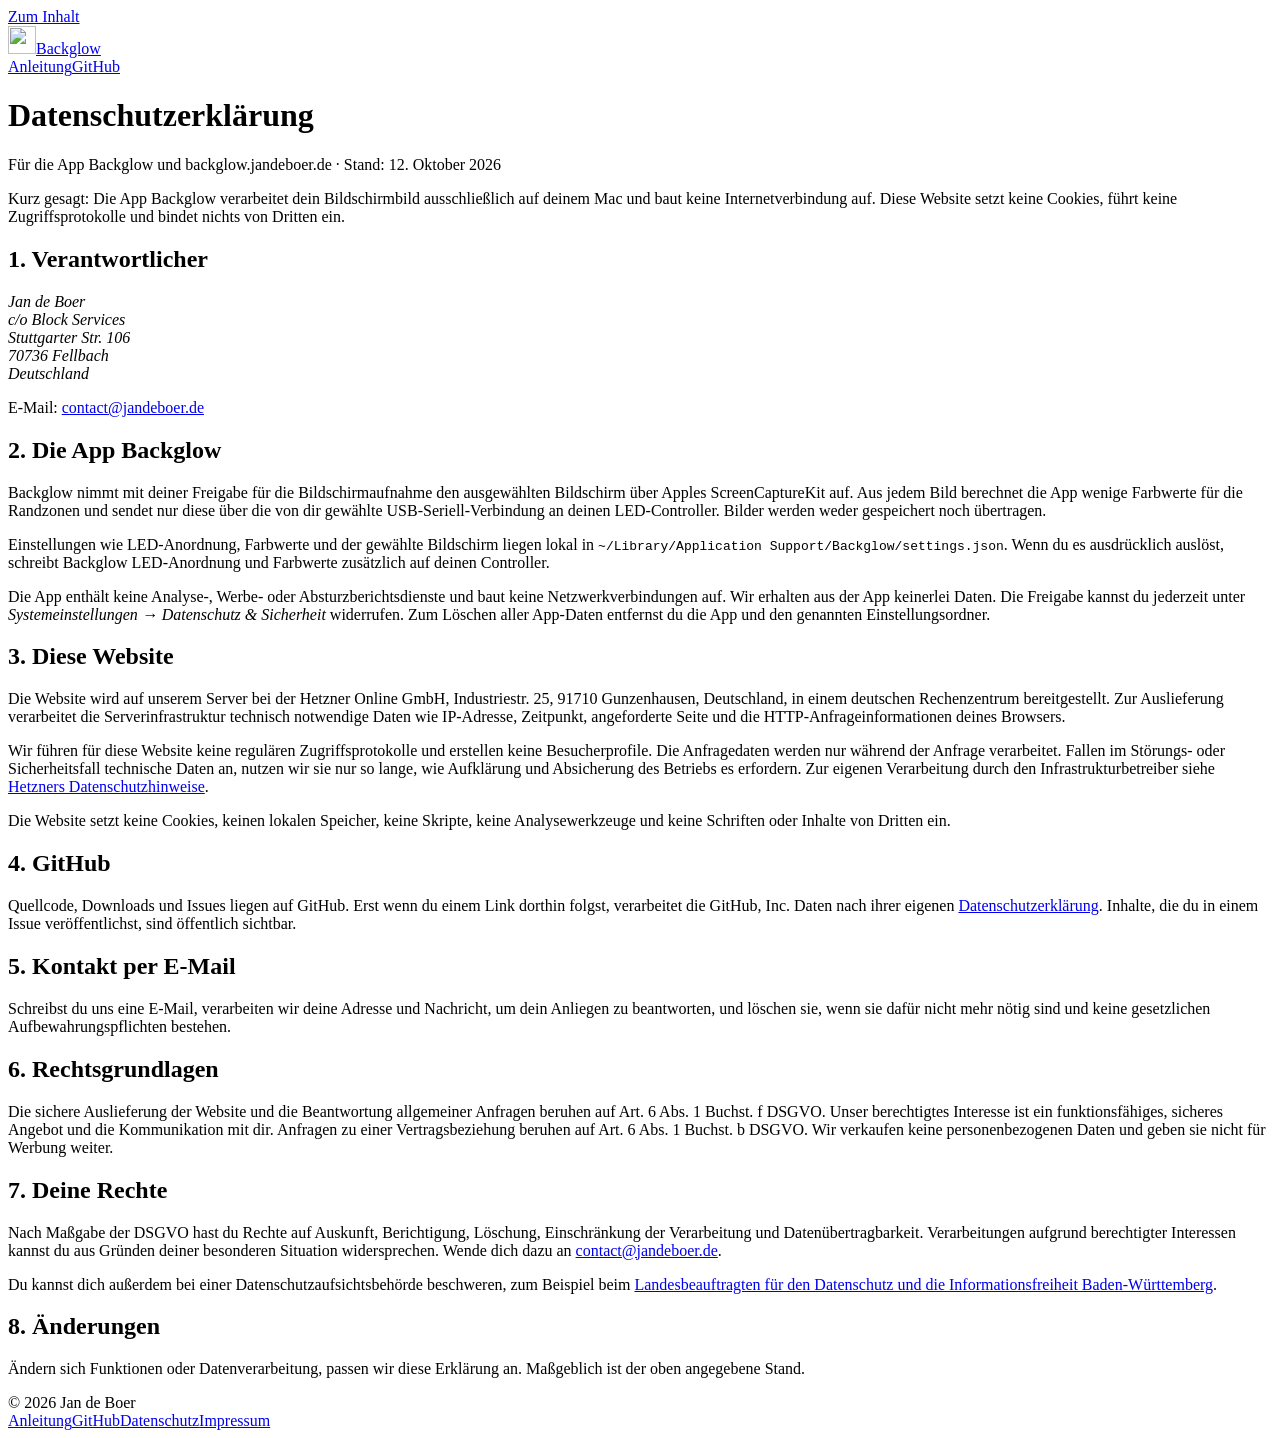
==== Website/public/datenschutz/index.html @ e16cd0af "Add landing and docs page for backglow.jandeboer.de Static German site with setup guide, privacy pol" ====
<!doctype html>
<html lang="de">
<head>
  <meta charset="utf-8"><meta name="viewport" content="width=device-width, initial-scale=1">
  <title>Datenschutzerklärung – Backglow</title>
  <meta name="description" content="Wie die Backglow-App und diese Website mit Daten umgehen.">
  <link rel="canonical" href="https://backglow.jandeboer.de/datenschutz/">
  <meta name="theme-color" content="#070a14">
  <link rel="icon" type="image/png" href="/assets/icon.png"><link rel="apple-touch-icon" href="/assets/apple-touch-icon.png">
  <link rel="stylesheet" href="/styles.css">
</head>
<body>
<a class="skip" href="#main">Zum Inhalt</a>
<header class="site-header"><div class="wrap">
  <a class="brand" href="/"><img src="/assets/icon.png" alt="" width="28" height="28"><span>Backglow</span></a>
  <nav aria-label="Hauptnavigation"><a href="/docs/">Anleitung</a><a href="https://github.com/Janldeboer/Backglow">GitHub</a></nav>
</div></header>

<div class="wrap page single">
  <main id="main" class="prose">
    <h1>Datenschutzerklärung</h1>
    <p class="meta">Für die App Backglow und backglow.jandeboer.de · Stand: 12. Oktober 2026</p>
    <p>Kurz gesagt: Die App Backglow verarbeitet dein Bildschirmbild ausschließlich auf deinem Mac und baut keine Internetverbindung auf. Diese Website setzt keine Cookies, führt keine Zugriffsprotokolle und bindet nichts von Dritten ein.</p>

    <h2>1. Verantwortlicher</h2>
    <address>Jan de Boer<br>c/o Block Services<br>Stuttgarter Str. 106<br>70736 Fellbach<br>Deutschland</address>
    <p>E-Mail: <a href="mailto:contact@jandeboer.de">contact@jandeboer.de</a></p>

    <h2>2. Die App Backglow</h2>
    <p>Backglow nimmt mit deiner Freigabe für die Bildschirmaufnahme den ausgewählten Bildschirm über Apples ScreenCaptureKit auf. Aus jedem Bild berechnet die App wenige Farbwerte für die Randzonen und sendet nur diese über die von dir gewählte USB-Seriell-Verbindung an deinen LED-Controller. Bilder werden weder gespeichert noch übertragen.</p>
    <p>Einstellungen wie LED-Anordnung, Farbwerte und der gewählte Bildschirm liegen lokal in <code>~/Library/Application Support/Backglow/settings.json</code>. Wenn du es ausdrücklich auslöst, schreibt Backglow LED-Anordnung und Farbwerte zusätzlich auf deinen Controller.</p>
    <p>Die App enthält keine Analyse-, Werbe- oder Absturzberichtsdienste und baut keine Netzwerkverbindungen auf. Wir erhalten aus der App keinerlei Daten. Die Freigabe kannst du jederzeit unter <em>Systemeinstellungen → Datenschutz &amp; Sicherheit</em> widerrufen. Zum Löschen aller App-Daten entfernst du die App und den genannten Einstellungsordner.</p>

    <h2>3. Diese Website</h2>
    <p>Die Website wird auf unserem Server bei der Hetzner Online GmbH, Industriestr. 25, 91710 Gunzenhausen, Deutschland, in einem deutschen Rechenzentrum bereitgestellt. Zur Auslieferung verarbeitet die Serverinfrastruktur technisch notwendige Daten wie IP-Adresse, Zeitpunkt, angeforderte Seite und die HTTP-Anfrageinformationen deines Browsers.</p>
    <p>Wir führen für diese Website keine regulären Zugriffsprotokolle und erstellen keine Besucherprofile. Die Anfragedaten werden nur während der Anfrage verarbeitet. Fallen im Störungs- oder Sicherheitsfall technische Daten an, nutzen wir sie nur so lange, wie Aufklärung und Absicherung des Betriebs es erfordern. Zur eigenen Verarbeitung durch den Infrastrukturbetreiber siehe <a href="https://www.hetzner.com/legal/privacy-policy/">Hetzners Datenschutzhinweise</a>.</p>
    <p>Die Website setzt keine Cookies, keinen lokalen Speicher, keine Skripte, keine Analysewerkzeuge und keine Schriften oder Inhalte von Dritten ein.</p>

    <h2>4. GitHub</h2>
    <p>Quellcode, Downloads und Issues liegen auf GitHub. Erst wenn du einem Link dorthin folgst, verarbeitet die GitHub, Inc. Daten nach ihrer eigenen <a href="https://docs.github.com/de/site-policy/privacy-policies/github-general-privacy-statement">Datenschutzerklärung</a>. Inhalte, die du in einem Issue veröffentlichst, sind öffentlich sichtbar.</p>

    <h2>5. Kontakt per E-Mail</h2>
    <p>Schreibst du uns eine E-Mail, verarbeiten wir deine Adresse und Nachricht, um dein Anliegen zu beantworten, und löschen sie, wenn sie dafür nicht mehr nötig sind und keine gesetzlichen Aufbewahrungspflichten bestehen.</p>

    <h2>6. Rechtsgrundlagen</h2>
    <p>Die sichere Auslieferung der Website und die Beantwortung allgemeiner Anfragen beruhen auf Art. 6 Abs. 1 Buchst. f DSGVO. Unser berechtigtes Interesse ist ein funktionsfähiges, sicheres Angebot und die Kommunikation mit dir. Anfragen zu einer Vertragsbeziehung beruhen auf Art. 6 Abs. 1 Buchst. b DSGVO. Wir verkaufen keine personenbezogenen Daten und geben sie nicht für Werbung weiter.</p>

    <h2>7. Deine Rechte</h2>
    <p>Nach Maßgabe der DSGVO hast du Rechte auf Auskunft, Berichtigung, Löschung, Einschränkung der Verarbeitung und Datenübertragbarkeit. Verarbeitungen aufgrund berechtigter Interessen kannst du aus Gründen deiner besonderen Situation widersprechen. Wende dich dazu an <a href="mailto:contact@jandeboer.de">contact@jandeboer.de</a>.</p>
    <p>Du kannst dich außerdem bei einer Datenschutzaufsichtsbehörde beschweren, zum Beispiel beim <a href="https://www.baden-wuerttemberg.datenschutz.de/beschwerde/">Landesbeauftragten für den Datenschutz und die Informationsfreiheit Baden-Württemberg</a>.</p>

    <h2>8. Änderungen</h2>
    <p>Ändern sich Funktionen oder Datenverarbeitung, passen wir diese Erklärung an. Maßgeblich ist der oben angegebene Stand.</p>
  </main>
</div>

<footer class="site-footer"><div class="wrap">
  <span>© 2026 Jan de Boer</span>
  <nav aria-label="Rechtliche Informationen"><a href="/docs/">Anleitung</a><a href="https://github.com/Janldeboer/Backglow">GitHub</a><a href="/datenschutz/" aria-current="page">Datenschutz</a><a href="/impressum/">Impressum</a></nav>
</div></footer>
</body>
</html>
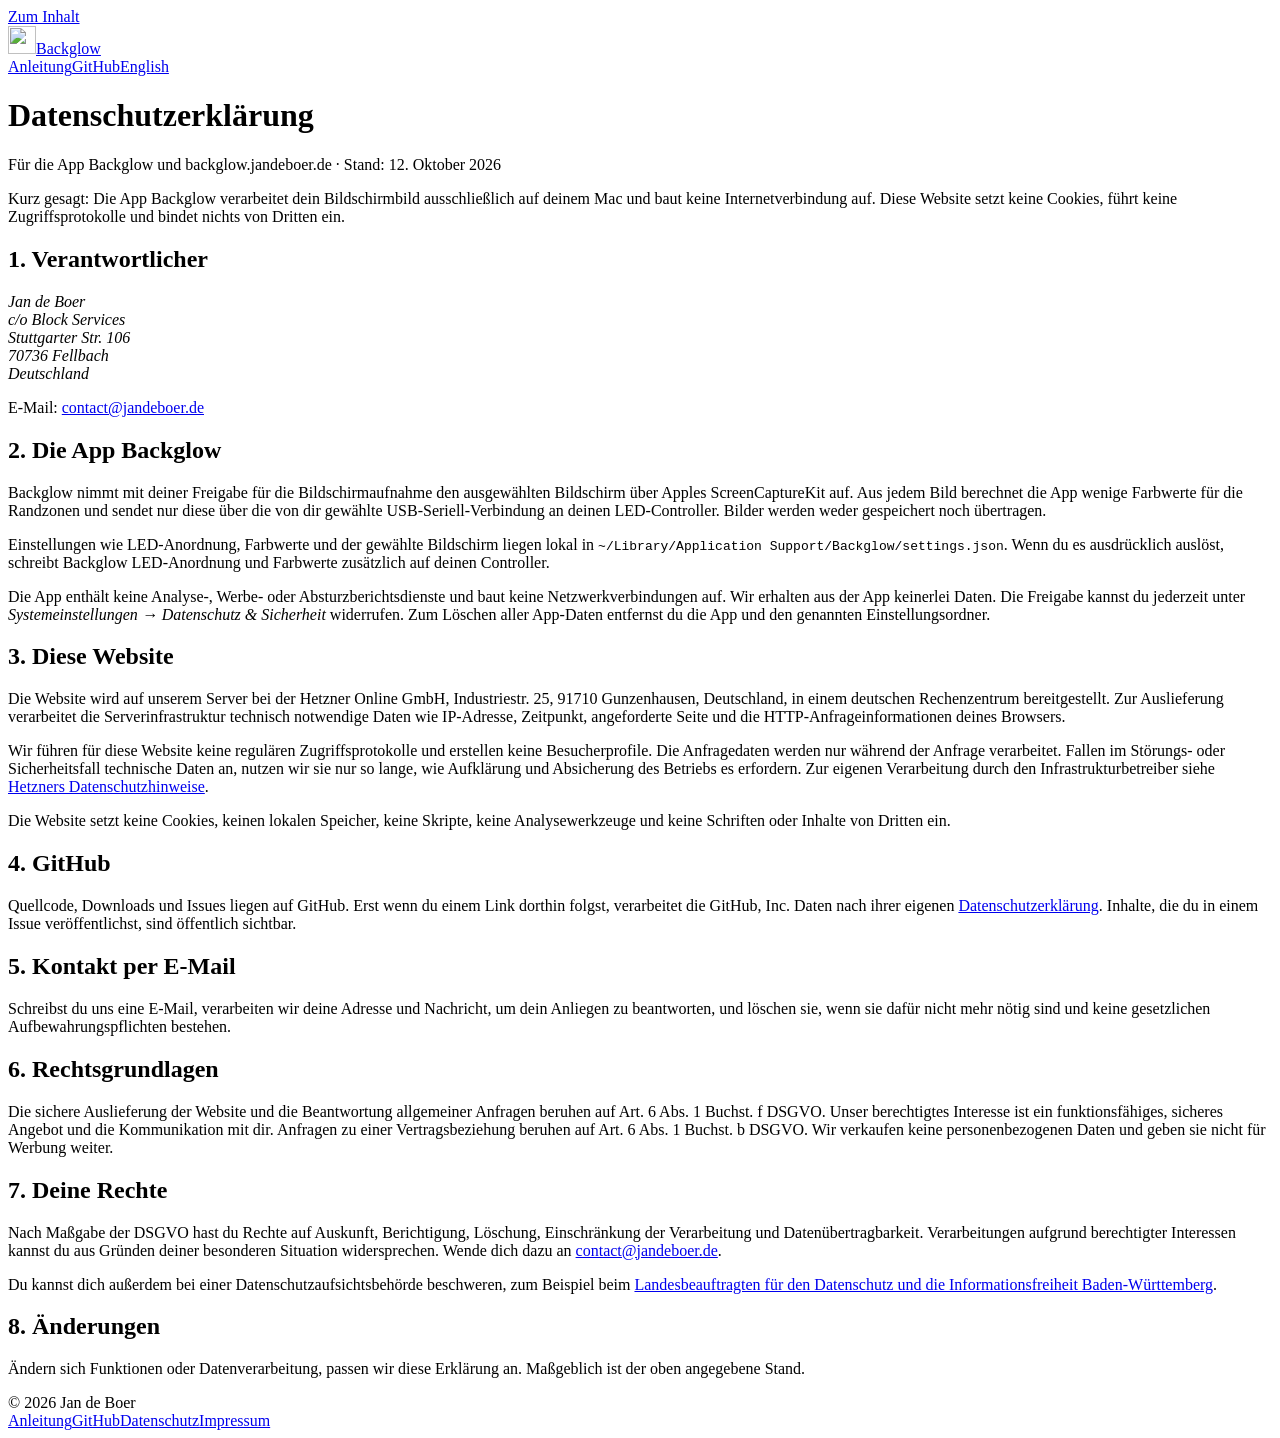
==== commit b36c4db7: "Add an English version of the website and the new icon Full translation under /en/ with hreflang pai" ====
--- a/Website/public/datenschutz/index.html
+++ b/Website/public/datenschutz/index.html
@@ -5,6 +5,7 @@
   <title>Datenschutzerklärung – Backglow</title>
   <meta name="description" content="Wie die Backglow-App und diese Website mit Daten umgehen.">
   <link rel="canonical" href="https://backglow.jandeboer.de/datenschutz/">
+  <link rel="alternate" hreflang="de" href="https://backglow.jandeboer.de/datenschutz/"><link rel="alternate" hreflang="en" href="https://backglow.jandeboer.de/en/privacy/"><link rel="alternate" hreflang="x-default" href="https://backglow.jandeboer.de/en/privacy/">
   <meta name="theme-color" content="#070a14">
   <link rel="icon" type="image/png" href="/assets/icon.png"><link rel="apple-touch-icon" href="/assets/apple-touch-icon.png">
   <link rel="stylesheet" href="/styles.css">
@@ -13,7 +14,7 @@
 <a class="skip" href="#main">Zum Inhalt</a>
 <header class="site-header"><div class="wrap">
   <a class="brand" href="/"><img src="/assets/icon.png" alt="" width="28" height="28"><span>Backglow</span></a>
-  <nav aria-label="Hauptnavigation"><a href="/docs/">Anleitung</a><a href="https://github.com/Janldeboer/Backglow">GitHub</a></nav>
+  <nav aria-label="Hauptnavigation"><a href="/docs/">Anleitung</a><a href="https://github.com/Janldeboer/Backglow">GitHub</a><a class="lang" href="/en/privacy/" hreflang="en" lang="en">English</a></nav>
 </div></header>
 
 <div class="wrap page single">
